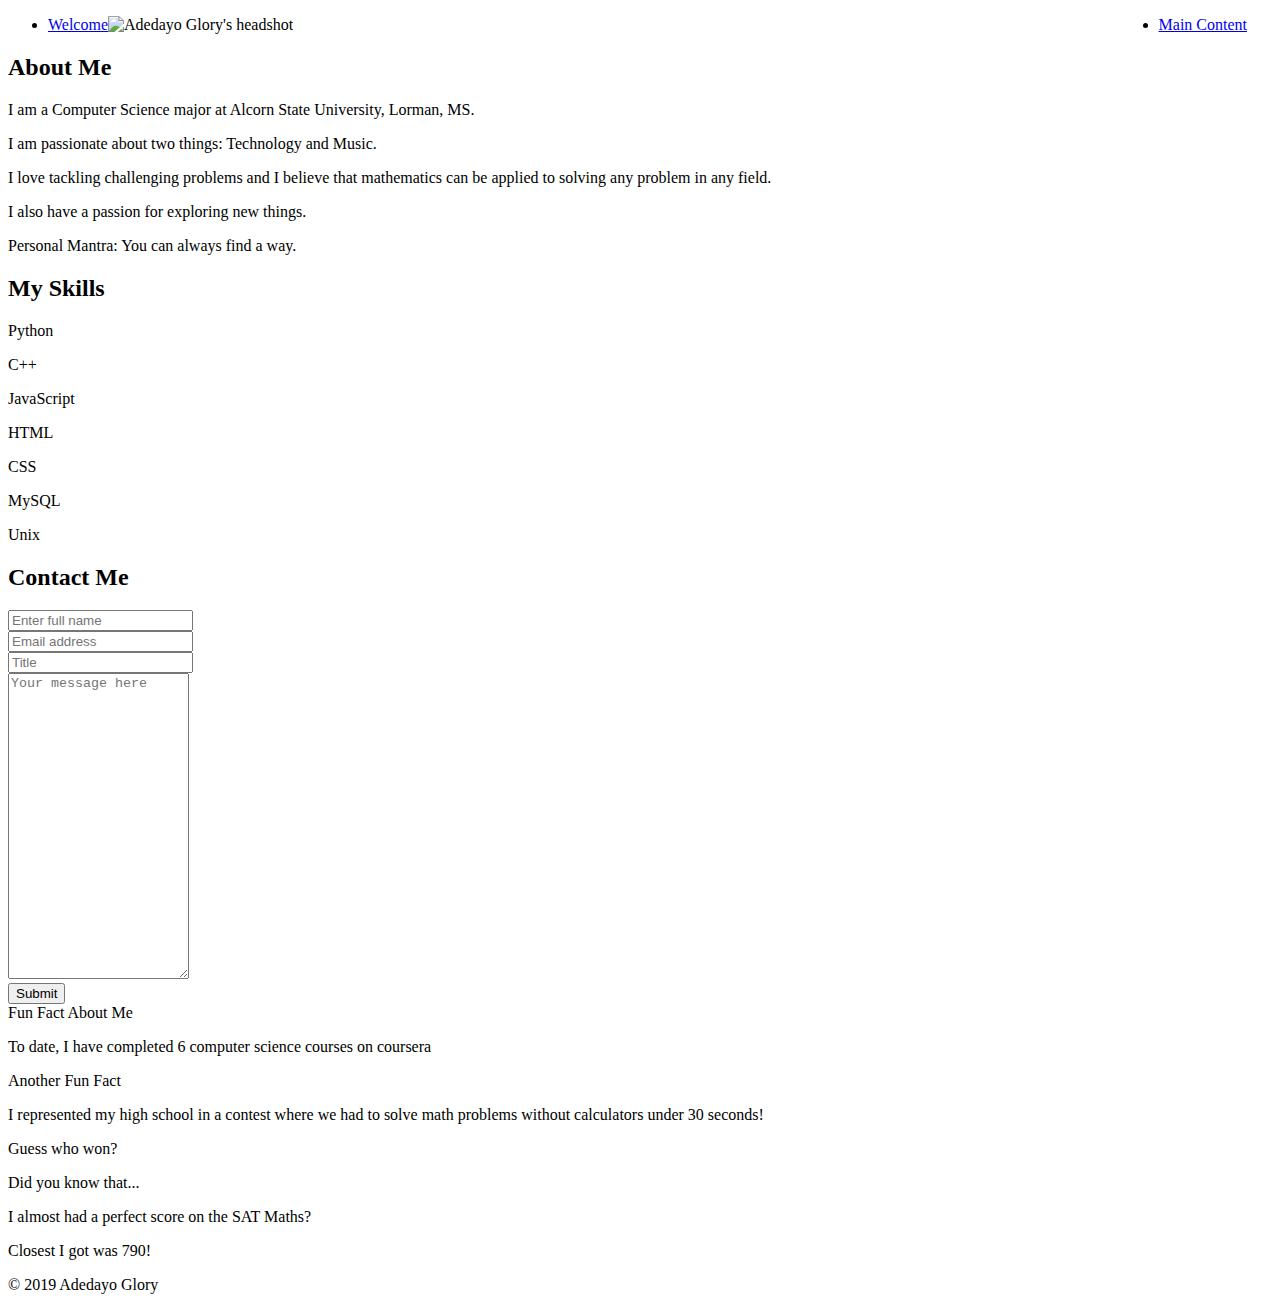
==== about.html @ 0bf62d15 "Update about.html" ====
<!DOCTYPE html>
<html lang="en" >
<head>
  <meta charset="UTF-8">
  <title>aboutMe</title>
  <link rel="stylesheet" href="./style.css">

</head>
<body>
<!-- partial:index.partial.html -->
<nav class="nav-bar">
  <ul class="nav-list">
    <li style="float: left;"><a href="index.html"> Welcome</a></li>
    <li style="float: right; margin-right: 25px;"><a href="about.html"> Main Content</a></li>
  </ul>
</nav>


<p class="me-in-about-page">
<img width= 400px class="me-in-about-page" src="https://lh3.googleusercontent.com/[base64]s943-no" alt="Adedayo Glory's headshot"> </p>


<div class="about">
  <h2>About Me</h2>
  <p class="box1"> I am a Computer Science major at Alcorn State University, Lorman, MS.</p>
  <p class="box1">I am passionate about two things: Technology and Music.</p>
  <p class="box1">I love tackling challenging problems and I believe that mathematics can be applied to solving any problem in any field.</p>
  <p class="box1">I also have a passion for exploring new things.</p>
  <p class="box1">Personal Mantra: You can always find a way.</p>
  
  <h2>My Skills</h2>
  <div class="list-skills">
  <p class="skills"> Python</p>
    <p class="skills">C++</p>
   
    <p class="skills">JavaScript</p>
  
    <p class="skills">HTML</p>
  
    <p class="skills">CSS</p>
 
    <p class="skills">MySQL</p>
  
    <p class="skills">Unix</p>
  </div>
</div>

<div class="contact">
  <h2>Contact Me</h2>
<form >
  <input type="text" name="Name" placeholder="Enter full name" required><br>
  <input type="email" placeholder="Email address" required><br>
  <input type="text" placeholder="Title"><br>
  <textarea type="text" style="height: 300px;" placeholder="Your message here" required></textarea>
  <div class="submit_">
  <button type="submit" action="submit">Submit</button>
  </div>
</form>
</div>

<section>
<div class="fun" id="coursera">Fun Fact About Me
  <p id="fun-fact"> To date, I have completed 6 computer science courses on coursera</p>
</div>
<div class="fun" id="math">Another Fun Fact<p id="fun-fact"> I represented my high school in a contest where we had to solve math problems without calculators under 30 seconds!</p>
  <p id="fun-fact"> Guess who won?</p>  
</div>

<div class="fun" id="sat"> Did you know that...<p id="fun-fact"> I almost had a perfect score on the SAT Maths?</p>
  <p id="fun-fact"> Closest I got was 790!</p>
  
</div>
</section>

<footer>&copy; 2019 Adedayo Glory</footer>
<!-- partial -->
  
</body>
</html>
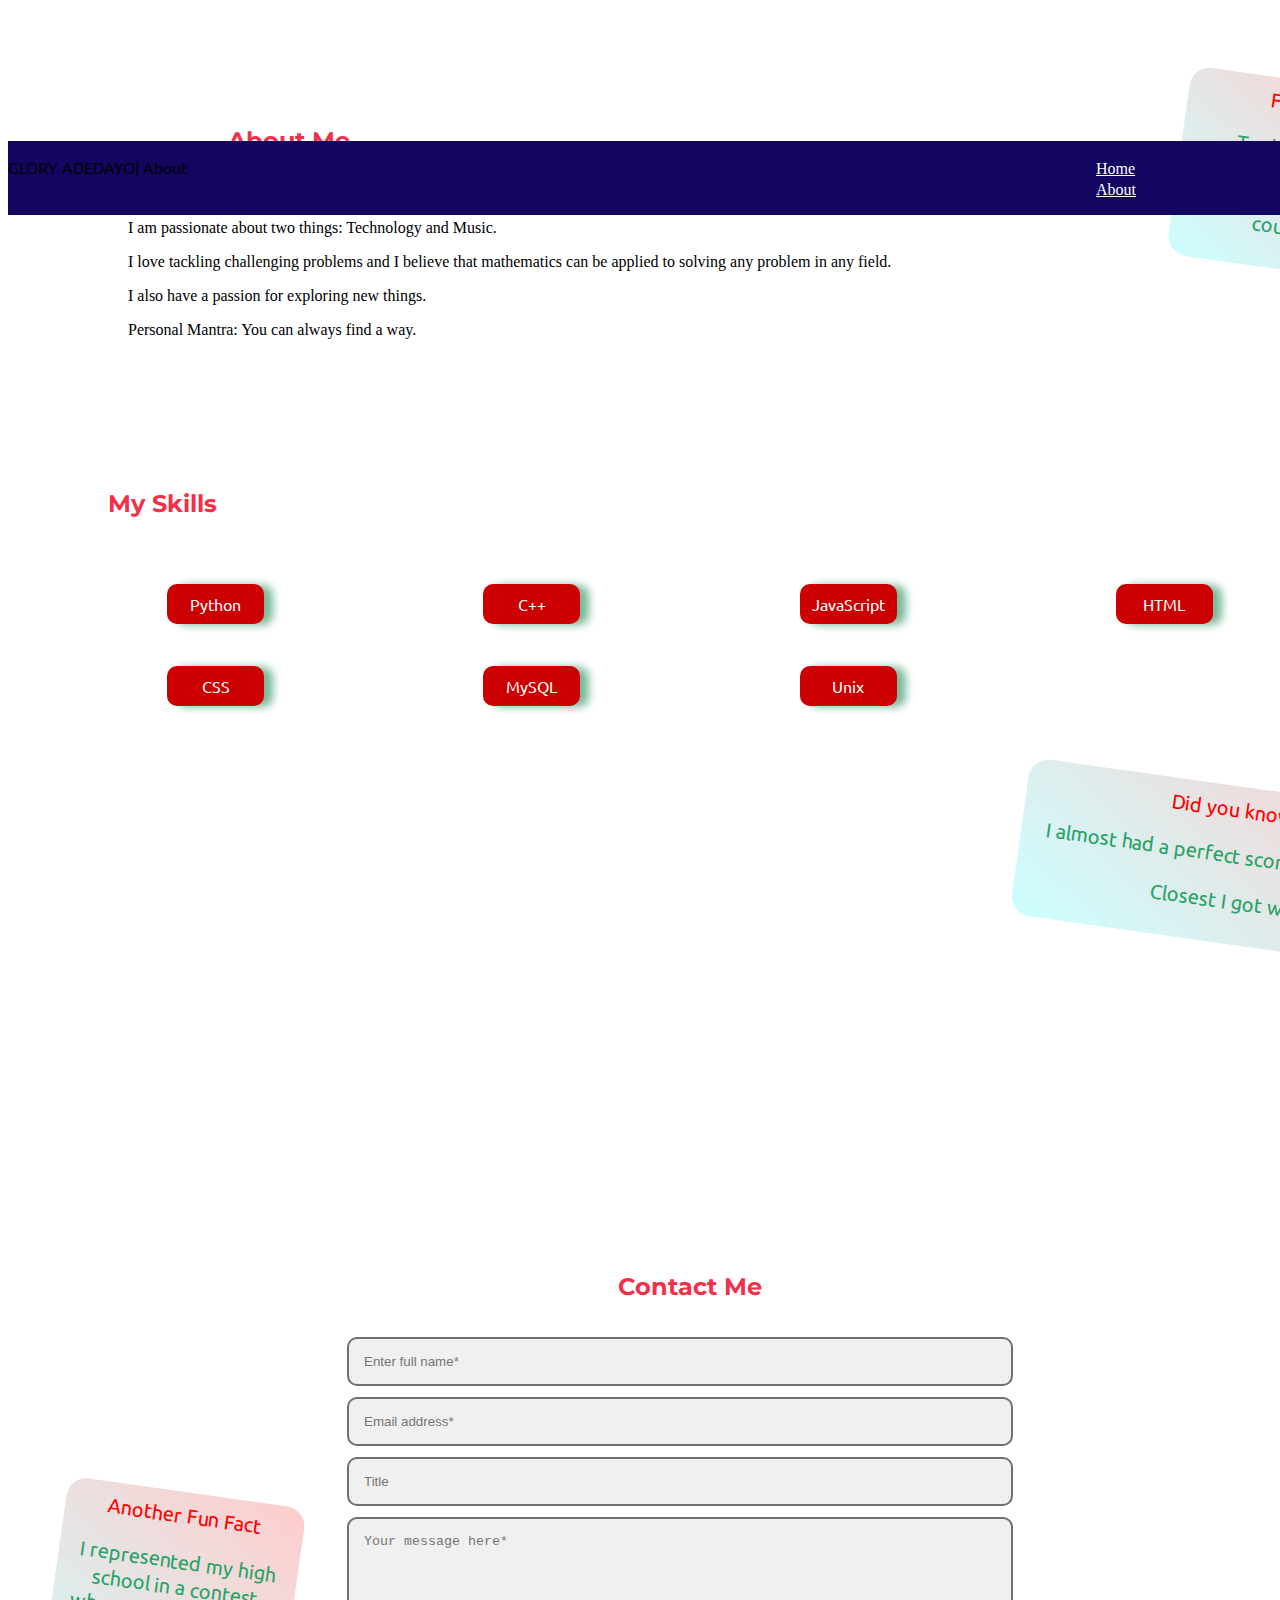
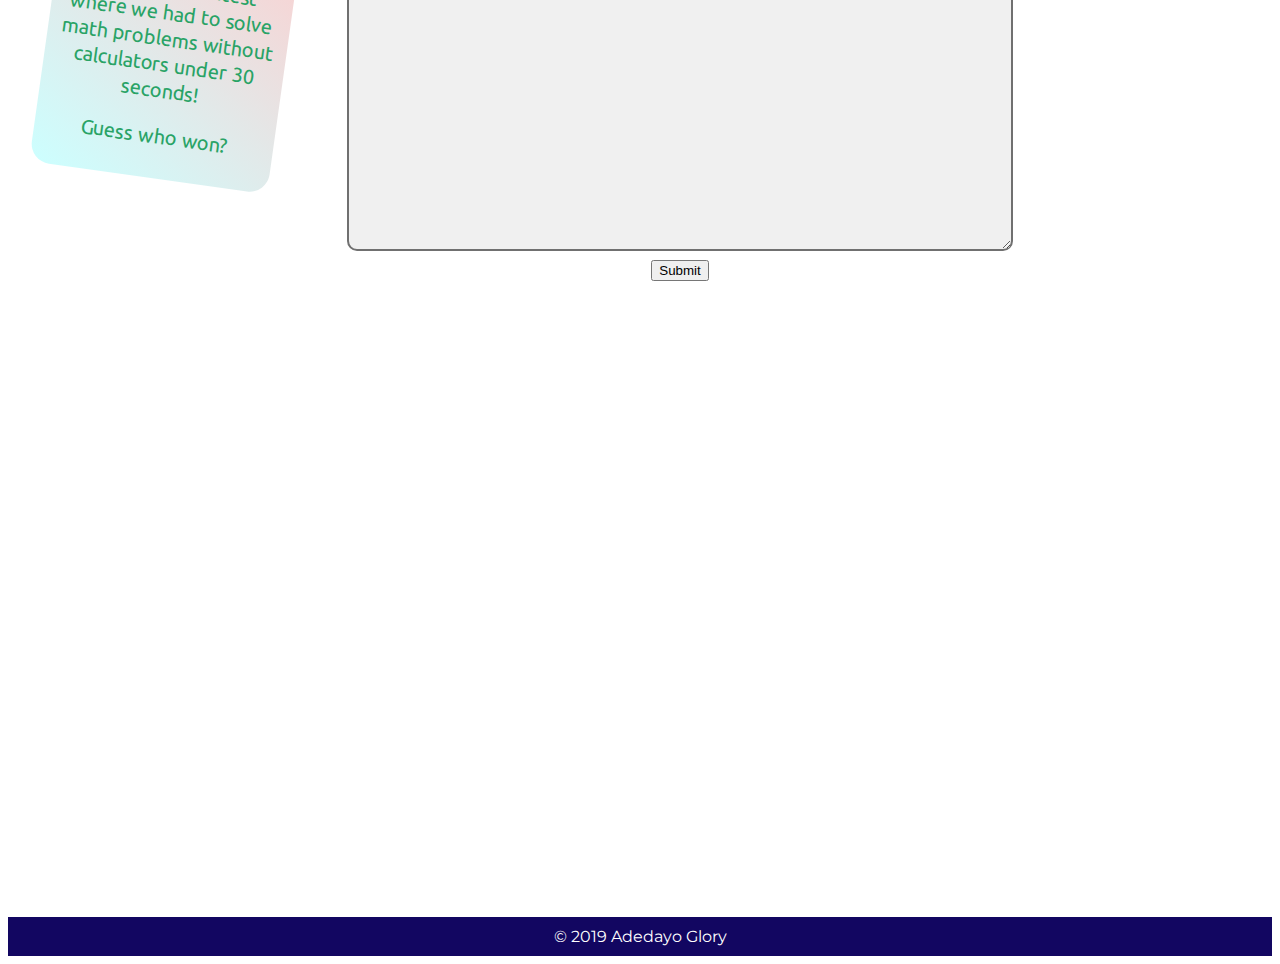
==== commit 1929c6a9: "Add files via upload" ====
--- a/about.html
+++ b/about.html
@@ -2,31 +2,35 @@
 <html lang="en" >
 <head>
   <meta charset="UTF-8">
-  <title>aboutMe</title>
+  <title>CodePen - aboutNav</title>
   <link rel="stylesheet" href="./style.css">
 
 </head>
 <body>
 <!-- partial:index.partial.html -->
 <nav class="nav-bar">
+  <p style="float: left;"> GLORY ADEDAYO|  About</p>
   <ul class="nav-list">
-    <li style="float: left;"><a href="index.html"> Welcome</a></li>
-    <li style="float: right; margin-right: 25px;"><a href="about.html"> Main Content</a></li>
+    <li><a href="index.html"> Home</a></li>
+    <li><a href="about.html"> About</a></li>
   </ul>
 </nav>
 
-
-<p class="me-in-about-page">
-<img width= 400px class="me-in-about-page" src="https://lh3.googleusercontent.com/[base64]s943-no" alt="Adedayo Glory's headshot"> </p>
-
-
+<section class="about-page">
+  
+<div id="tech">
+  <img style="max-width: 85%;" src="http://getwallpapers.com/wallpaper/full/c/4/7/489350.jpg" alt=""/>
+</div>
+  
 <div class="about">
   <h2>About Me</h2>
-  <p class="box1"> I am a Computer Science major at Alcorn State University, Lorman, MS.</p>
-  <p class="box1">I am passionate about two things: Technology and Music.</p>
-  <p class="box1">I love tackling challenging problems and I believe that mathematics can be applied to solving any problem in any field.</p>
-  <p class="box1">I also have a passion for exploring new things.</p>
-  <p class="box1">Personal Mantra: You can always find a way.</p>
+  <div id="about-box">
+  <p> I am a Computer Science major at Alcorn State University, Lorman, MS.</p>
+  <p>I am passionate about two things: Technology and Music.</p>
+  <p>I love tackling challenging problems and I believe that mathematics can be applied to solving any problem in any field.</p>
+  <p>I also have a passion for exploring new things.</p>
+  <p>Personal Mantra: You can always find a way.</p>
+  </div></div>
   
   <h2>My Skills</h2>
   <div class="list-skills">
@@ -43,15 +47,15 @@
   
     <p class="skills">Unix</p>
   </div>
-</div>
+
 
 <div class="contact">
   <h2>Contact Me</h2>
 <form >
-  <input type="text" name="Name" placeholder="Enter full name" required><br>
-  <input type="email" placeholder="Email address" required><br>
+  <input type="text" name="Name" placeholder="Enter full name*" required><br>
+  <input type="email" placeholder="Email address*" required><br>
   <input type="text" placeholder="Title"><br>
-  <textarea type="text" style="height: 300px;" placeholder="Your message here" required></textarea>
+  <textarea type="text" style="height: 300px;" placeholder="Your message here*" required></textarea>
   <div class="submit_">
   <button type="submit" action="submit">Submit</button>
   </div>
@@ -59,7 +63,7 @@
 </div>
 
 <section>
-<div class="fun" id="coursera">Fun Fact About Me
+<div class="fun" id="coursera">Fun Fact
   <p id="fun-fact"> To date, I have completed 6 computer science courses on coursera</p>
 </div>
 <div class="fun" id="math">Another Fun Fact<p id="fun-fact"> I represented my high school in a contest where we had to solve math problems without calculators under 30 seconds!</p>
@@ -71,6 +75,8 @@
   
 </div>
 </section>
+  
+</section>
 
 <footer>&copy; 2019 Adedayo Glory</footer>
 <!-- partial -->
--- a/style.css
+++ b/style.css
@@ -0,0 +1,236 @@
+@import url('https://fonts.googleapis.com/css?family=Ubuntu&display=swap');
+@import url('https://fonts.googleapis.com/css?family=Montserrat&display=swap');
+
+body{
+  background: url("https://cdn-media-1.freecodecamp.org/imgr/MJAkxbh.png");
+}
+
+.about{
+  margin-left: 120px;
+  margin-top: -50px;
+}
+
+nav{
+  background-color: #120661;
+  height: auto;
+  font-family: Ubuntu;
+  position: fixed;
+  width: 100%;
+  bottom: 685px;
+  z-index: 2;
+}
+
+a{
+  color: white;
+  font-family: cursive;
+}
+
+ul{
+  list-style: none;
+  float: right;
+  width: 15%;
+}
+
+.intro{
+  margin: 0px 0px 0px 50px;
+  max-width: 120px;
+}
+
+img:hover{
+  transform: scale(1.05);
+}
+
+.skills:hover {
+  transform: scale(1.1);
+}
+
+h1:hover {
+  text-shadow: 1px 1px 10px hsl(0, 30%, 60%);
+}
+
+h1{
+  width: 150px;
+  text-transform: uppercase;
+  margin: 200px 0px 0px 50px;
+  font-family: "Playfair Display";
+  font-size: 110px;
+  color: #120661;
+  animation-name: welcome;
+  animation-duration: 10s;
+  animation-iteration-count: infinite;
+}
+
+@keyframes welcome{
+  0%{
+    opacity: 0.85;
+  }
+  50%{
+    transform: translateY(-30px) scale(1.1);
+    opacity: 1.0;
+  }
+  100%{
+    opacity: 0.85;
+  }
+}
+
+h2{
+  font-family: 'Montserrat', cursive;
+  color: #f2304a;
+  margin: 150px 0px 30px 100px;
+}
+
+.box1{
+  color: #FFE2F2;
+  width: 600px;
+  height: 100%;
+  background-image: linear-gradient(-10deg, red, #FF1493);
+  padding: 15px;
+  box-shadow: 1px 1px 11px black;
+  margin: 10px 0px 20px 80px;  
+  font-family: 'Ubuntu', monospace;
+  font-size: 20px;
+  text-shadow: 0px 0px 5px black;
+  border-radius: 3px;
+}
+
+input[type = "text"],input[type = "email"],textarea{
+  width:50%;
+  background-color: #f0f0f0;
+  color:#000;
+  border: 2px solid #707070;
+  padding: 15px;
+  margin-bottom: 5px;
+  border-radius: 10px;
+  margin-top: 6px;
+  margin-left: 80px;
+}
+
+.submit_{
+  margin-left: 80px;
+}
+
+.me{
+  margin-right: 70px;
+  margin-left: 450px;
+  margin-top: -200px;
+  border-radius: 40%;
+}
+
+.me-in-about-page{
+  margin: 60px auto auto auto;
+  border-radius: 41%;
+  min-width: 220px;
+  max-width: 400px;
+}
+
+.skills{
+  background-color: hsl(0, 100%, 40%);
+  color: white;
+  width: 6vw;
+  height: auto;
+  padding: 10px;
+  text-align: center;
+  font-family: Ubuntu;
+  margin-left: 100px;
+  border-radius: 10px;
+  box-shadow: 9px 1px 9px hsl(150, 30%, 60%);
+  }
+
+.list-skills{
+  display: grid;
+  grid-template-columns: auto auto auto auto;
+  grid-template-rows: auto auto;
+  grid-gap: 10px 1px;
+  justify-items: center;
+  margin-top: 50px;
+}
+
+.fun{
+  border-radius: 20px;
+  width: 220px;
+  height: auto;
+  position: relative;
+  background: linear-gradient(35deg, #CCFFFF, #FFCCCC);
+  transform: rotate(8deg);
+  animation-name: trial;
+  animation-duration: 4s;
+  animation-iteration-count: infinite;
+  color: red;
+  font-family: Ubuntu;
+  font-size: 20px;
+  text-align: center;
+  padding: 10px;
+}
+
+@keyframes trial{
+  50% {
+    transform: rotate(-16deg);
+  }
+}
+
+footer{
+  background-color: #120661;
+  color: white;
+  text-align: center;
+  padding: 10px;
+  font-family: Montserrat;
+}
+
+#fun-fact{
+  color: hsl(150, 60%, 40%);
+  transform: bold;
+}
+
+#coursera{
+  left: 1170px;
+  bottom: 1800px;
+}
+
+#math{
+  left: 40px;
+  bottom: 580px;
+}
+
+#sat{
+  left: 1010px;
+  bottom: 1570px;
+  width: 450px;
+}
+
+.contact{
+  margin: 0 auto;
+  margin-top: 550px;
+  text-align: center;
+}
+
+.link{
+  background: yellow;
+  padding: 1px;
+  border-radius: 5px;;
+  margin: 100px auto 200px auto;
+  height: auto;
+  width: 50vw;
+  font-size: 30px;
+  background: linear-gradient(45deg, hsl(0, 85%, 40%), hsl(150, 75%, 60%));
+  text-align: center;
+  animation-name: anim;
+  animation-duration: 5s;
+  animation-iteration-count: infinite;
+  
+}
+
+.link:hover{
+  transform: scale(1.2);
+}
+
+@keyframes anim{
+  25%{
+    background: linear-gradient(90deg, hsl(0, 85%, 40%), hsl(150, 75%, 60%));;
+  }
+  50%{
+    background: linear-gradient(135deg, hsl(150, 75%, 60%), hsl(0, 85%, 40%));;
+  }
+  75%{
+    background: linear-gradient(165deg, hsl(150, 75%, 60%), hsl(0, 85%, 40%));;
+  }
+}
